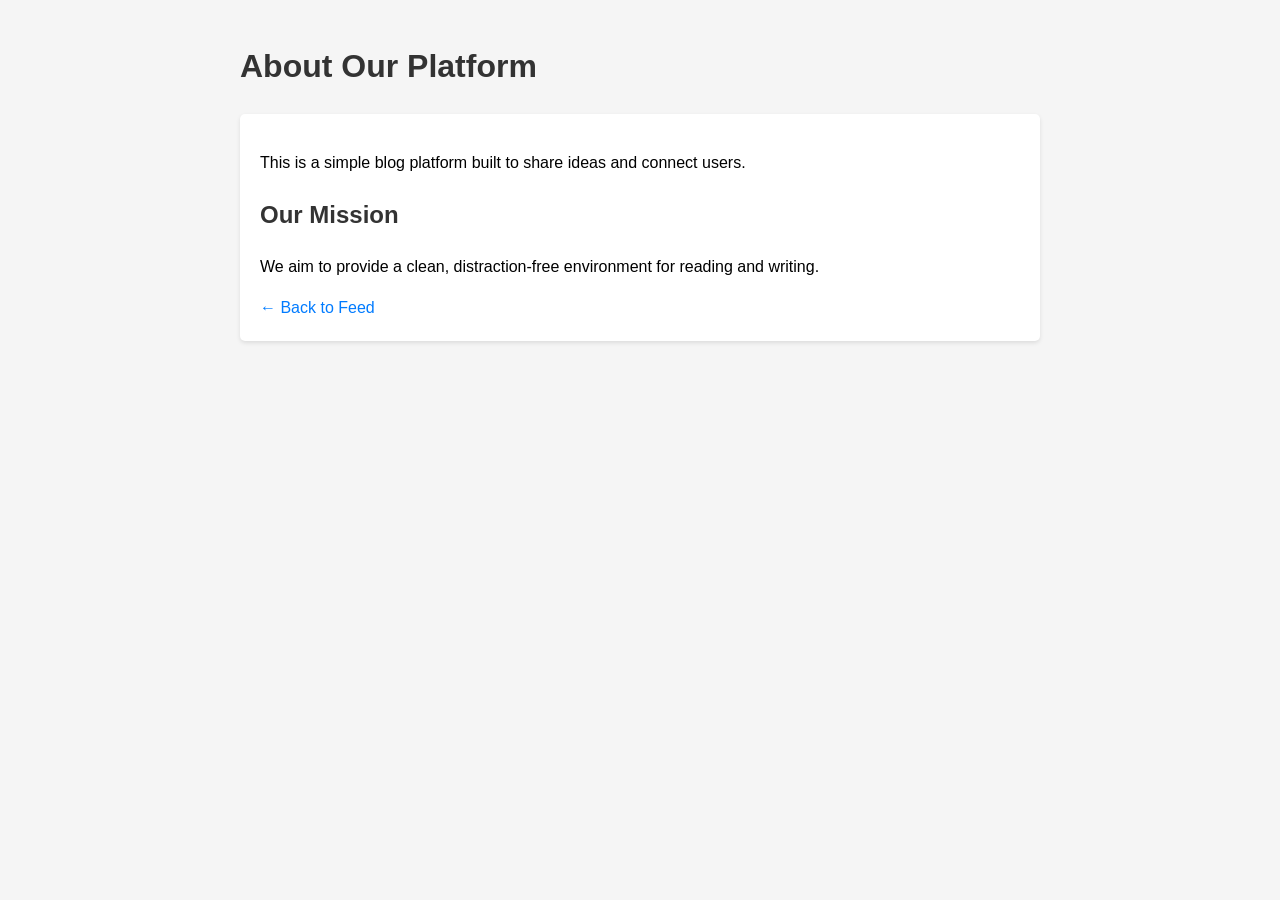
==== templates/about.html @ 5141ab51 "feat add about page with its own styling:" ====
<!DOCTYPE html>
<html>
<head>
    <title>About - {{.Title}}</title>
    <link rel="stylesheet" href="/static/style.css">
</head>
<body>
    <h1>About Our Platform</h1>
    
    <div class="content-card">
        <p>This is a simple blog platform built to share ideas and connect users.</p>
        
        <h2>Our Mission</h2>
        <p>We aim to provide a clean, distraction-free environment for reading and writing.</p>
        
        <a href="/">← Back to Feed</a>
    </div>
</body>
</html>
---- static/style.css ----
body {
    font-family: Arial, sans-serif;
    max-width: 800px;
    margin: 0 auto;
    padding: 20px;
    background-color: #f5f5f5;
    line-height: 1.6; /* Added for better readability */
}

h1, h2 {
    color: #333;
}

ul {
    list-style: none;
    padding: 0;
}

/* Common style for posts and about content */
li, .content-card {
    background: white;
    margin: 10px 0;
    padding: 20px; /* Increased padding slightly */
    border-radius: 5px;
    box-shadow: 0 2px 4px rgba(0,0,0,0.1);
}

a {
    color: #007bff;
    text-decoration: none;
}

a:hover {
    text-decoration: underline;
}

button {
    cursor: pointer;
    padding: 8px 15px;
    background: #333;
    color: white;
    border: none;
    border-radius: 4px;
}
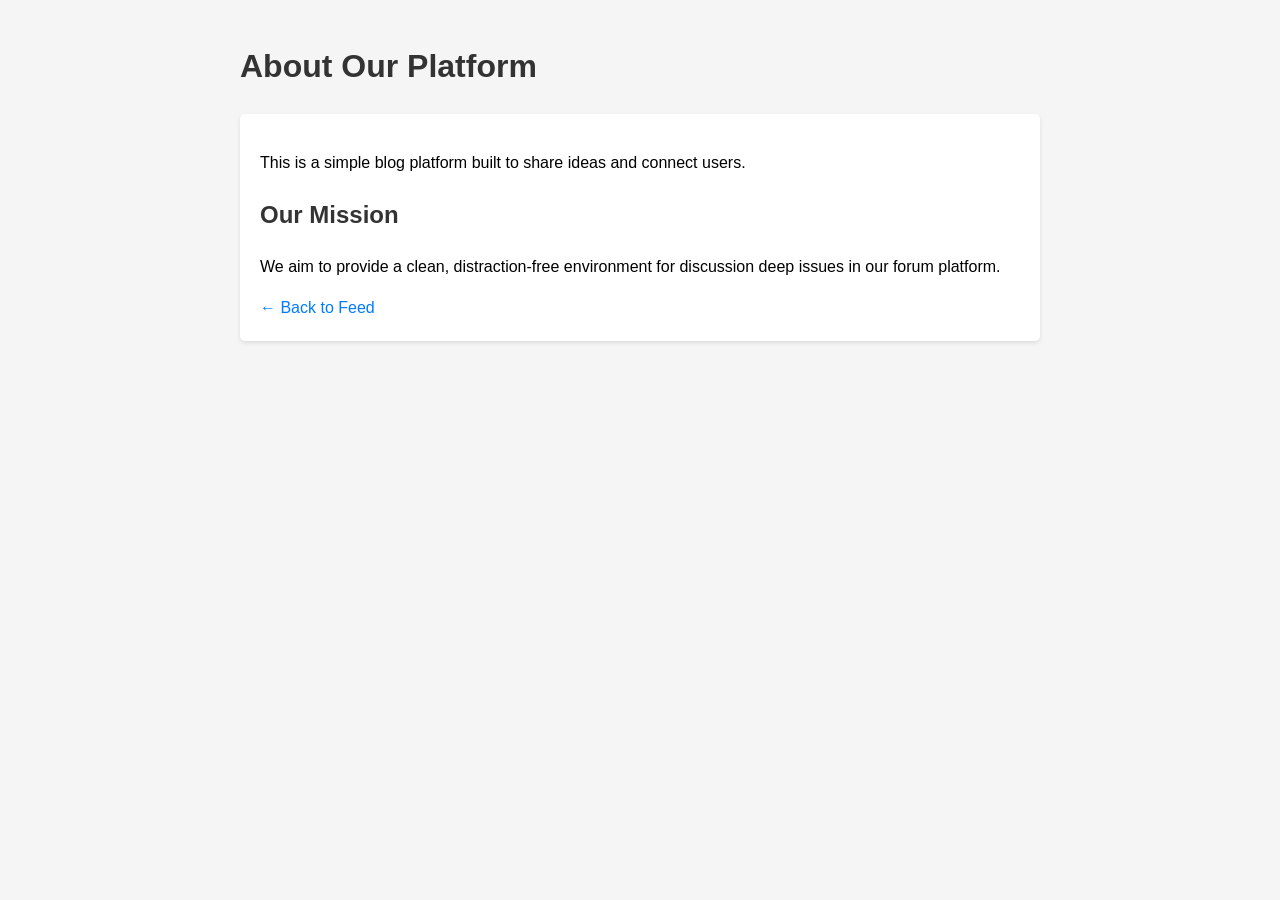
==== commit b0b7c20c: "feat: add abouthandler route" ====
--- a/templates/about.html
+++ b/templates/about.html
@@ -11,7 +11,7 @@
         <p>This is a simple blog platform built to share ideas and connect users.</p>
         
         <h2>Our Mission</h2>
-        <p>We aim to provide a clean, distraction-free environment for reading and writing.</p>
+        <p>We aim to provide a clean, distraction-free environment for discussion deep issues in our forum platform.</p>
         
         <a href="/">← Back to Feed</a>
     </div>
